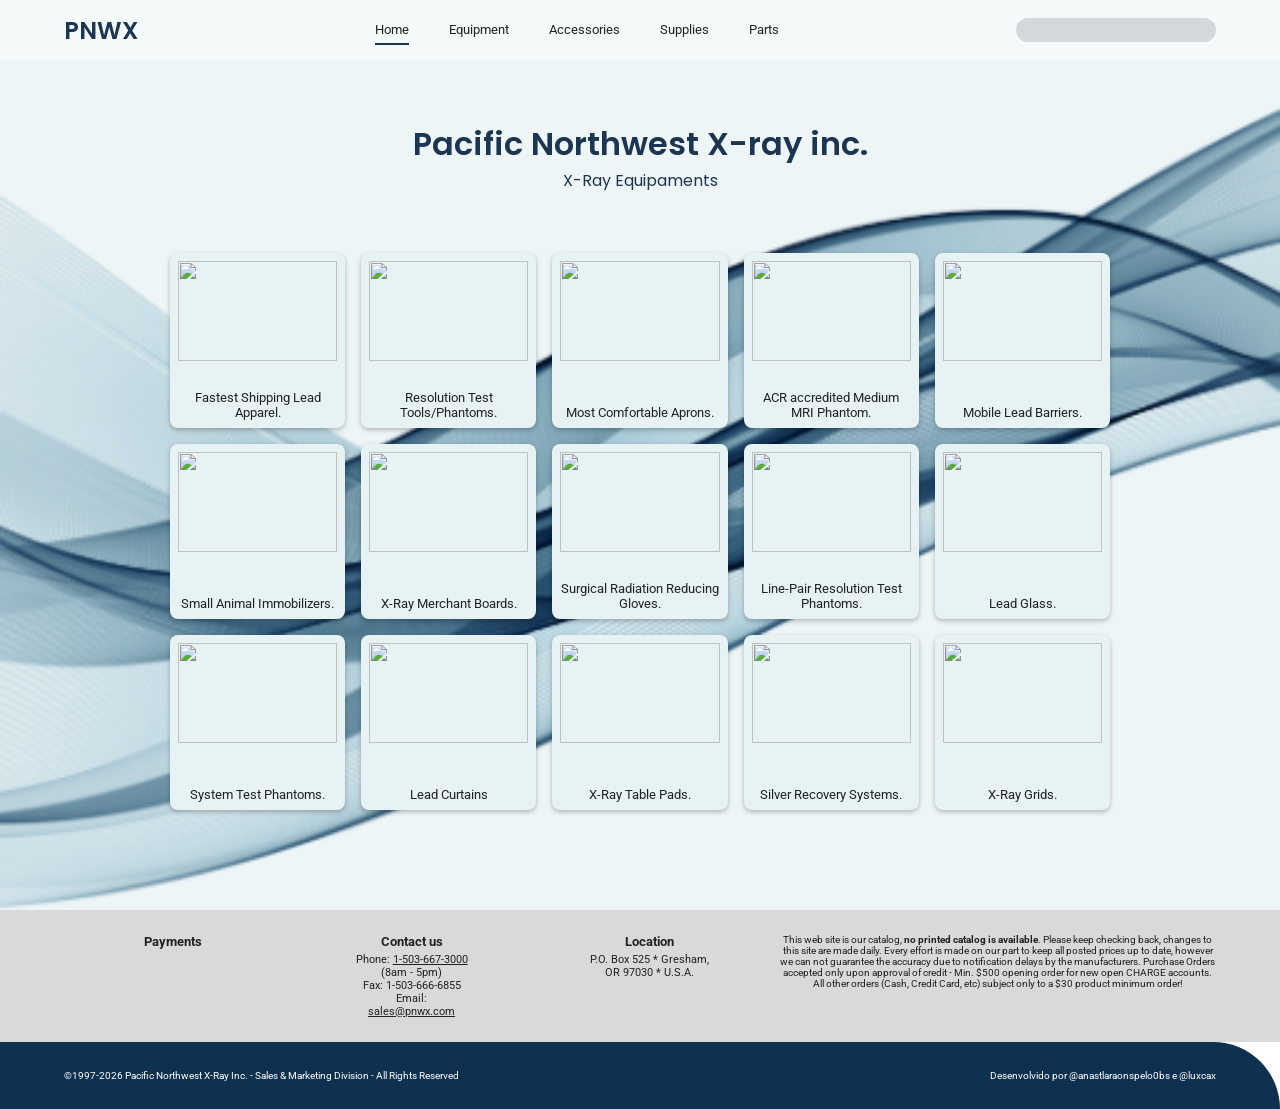
==== index.html @ d196497e "main" ====
<!DOCTYPE html>
<html lang="en">
<head>
<meta charset="UTF-8">
<meta name="viewport" content="width=device-width, initial-scale=1">
<title>Pacific Northwest X-ray inc.</title>
<link rel="preconnect" href="https://fonts.googleapis.com">
<link href="https://fonts.googleapis.com/css2?family=Poppins:wght@400;500;600&family=Roboto:wght@400;500&display=swap" rel="stylesheet">
<link rel="stylesheet" href="style.css">
</head>
<body>
<header>
<a class="logo" href="#">PNWX</a>
<nav>
<a class="ativo" href="#">Home</a>
<a href="#">Equipment</a>
<a href="#">Accessories</a>
<a href="#">Supplies</a>
<a href="#">Parts</a>
</nav>
<input type="search" aria-label="Search">
</header>

<main>
<h1>Pacific Northwest X-ray inc.</h1>
<h2>X-Ray Equipaments</h2>
<section>
<a href="#"><img src="img/1.png" alt="">Fastest Shipping Lead Apparel.</a>
<a href="#"><img src="img/2.png" alt="">Resolution Test Tools/Phantoms.</a>
<a href="#"><img src="img/3.png" alt="">Most Comfortable Aprons.</a>
<a href="#"><img src="img/4.png" alt="">ACR accredited Medium MRI Phantom.</a>
<a href="#"><img src="img/5.png" alt="">Mobile Lead Barriers.</a>
<a href="#"><img src="img/6.png" alt="">Small Animal Immobilizers.</a>
<a href="#"><img src="img/7.png" alt="">X-Ray Merchant Boards.</a>
<a href="#"><img src="img/8.png" alt="">Surgical Radiation Reducing Gloves.</a>
<a href="#"><img src="img/9.png" alt="">Line-Pair Resolution Test Phantoms.</a>
<a href="#"><img src="img/10.png" alt="">Lead Glass.</a>
<a href="#"><img src="img/11.png" alt="">System Test Phantoms.</a>
<a href="#"><img src="img/12.png" alt="">Lead Curtains</a>
<a href="#"><img src="img/13.png" alt="">X-Ray Table Pads.</a>
<a href="#"><img src="img/14.png" alt="">Silver Recovery Systems.</a>
<a href="#"><img src="img/15.png" alt="">X-Ray Grids.</a>
</section>
</main>

<footer>
<div>
<h3>Payments</h3>
</div>
<div>
<h3>Contact us</h3>
<p>Phone: <u>1-503-667-3000</u><br>(8am - 5pm)<br>Fax: 1-503-666-6855<br>Email:<br><u>sales@pnwx.com</u></p>
</div>
<div>
<h3>Location</h3>
<p>P.O. Box 525 * Gresham,<br>OR 97030 * U.S.A.</p>
</div>
<p class="aviso">This web site is our catalog, <b>no printed catalog is available</b>. Please keep checking back, changes to this site are made daily. Every effort is made on our part to keep all posted prices up to date, however we can not guarantee the accuracy due to notification delays by the manufacturers. Purchase Orders accepted only upon approval of credit - Min. $500 opening order for new open CHARGE accounts. All other orders (Cash, Credit Card, etc) subject only to a $30 product minimum order!</p>
</footer>

<div class="rodape">
<span>©1997-2026 Pacific Northwest X-Ray Inc. - Sales &amp; Marketing Division - All Rights Reserved</span>
<span>Desenvolvido por @anastlaraonspelo0bs e @luxcax</span>
</div>
</body>
</html>
---- style.css ----
* { margin: 0; padding: 0; box-sizing: border-box; }
body { font-family: Roboto, sans-serif; color: #222; background: #fff; }
a { color: inherit; text-decoration: none; }

header { display: flex; align-items: center; justify-content: space-between; gap: 24px; padding: 0 5%; height: 60px; background: #f4f9fa; font-size: 13px; }
.logo { font: 600 24px Poppins, sans-serif; color: #1c3550; }
nav { display: flex; gap: 40px; }
nav a { padding: 6px 0; border-bottom: 2px solid transparent; }
nav .ativo { border-color: #1c3550; }
header input { width: 200px; height: 24px; border: 0; border-radius: 12px; background: #d3d8da; padding: 0 12px; }

main { padding: 60px 5% 100px; text-align: center; background: #eef5f7 url("fundo.png") center / cover no-repeat; }
h1 { font: 600 32px Poppins, sans-serif; color: #1c3550; }
h2 { font: 400 16px Poppins, sans-serif; color: #1c3550; margin-bottom: 60px; }

section { display: grid; grid-template-columns: repeat(auto-fit, minmax(150px, 1fr)); gap: 16px; max-width: 940px; margin: 0 auto; }
section a { display: flex; flex-direction: column; align-items: center; justify-content: space-between; gap: 8px; padding: 8px; min-height: 175px; border-radius: 8px; background: #e6f2f3; box-shadow: 0 2px 5px rgba(0, 0, 0, .25); font-size: 13px; }
section img { width: 100%; height: 100px; object-fit: contain; }

footer { display: grid; grid-template-columns: repeat(3, 1fr) 2fr; gap: 20px; align-items: start; padding: 24px 5%; background: #d9d9d9; text-align: center; font-size: 11px; }
footer h3 { font-size: 13px; margin-bottom: 4px; }
.aviso { font-size: 10px; }

.rodape { display: flex; justify-content: space-between; gap: 16px; padding: 28px 5%; background: #0f3150; color: #fff; font-size: 10px; border-top-right-radius: 80px; }

@media (max-width: 700px) {
header { flex-wrap: wrap; height: auto; padding: 12px 5%; }
nav { gap: 16px; order: 3; width: 100%; overflow-x: auto; }
footer { grid-template-columns: 1fr; }
.rodape { flex-direction: column; text-align: center; }
}
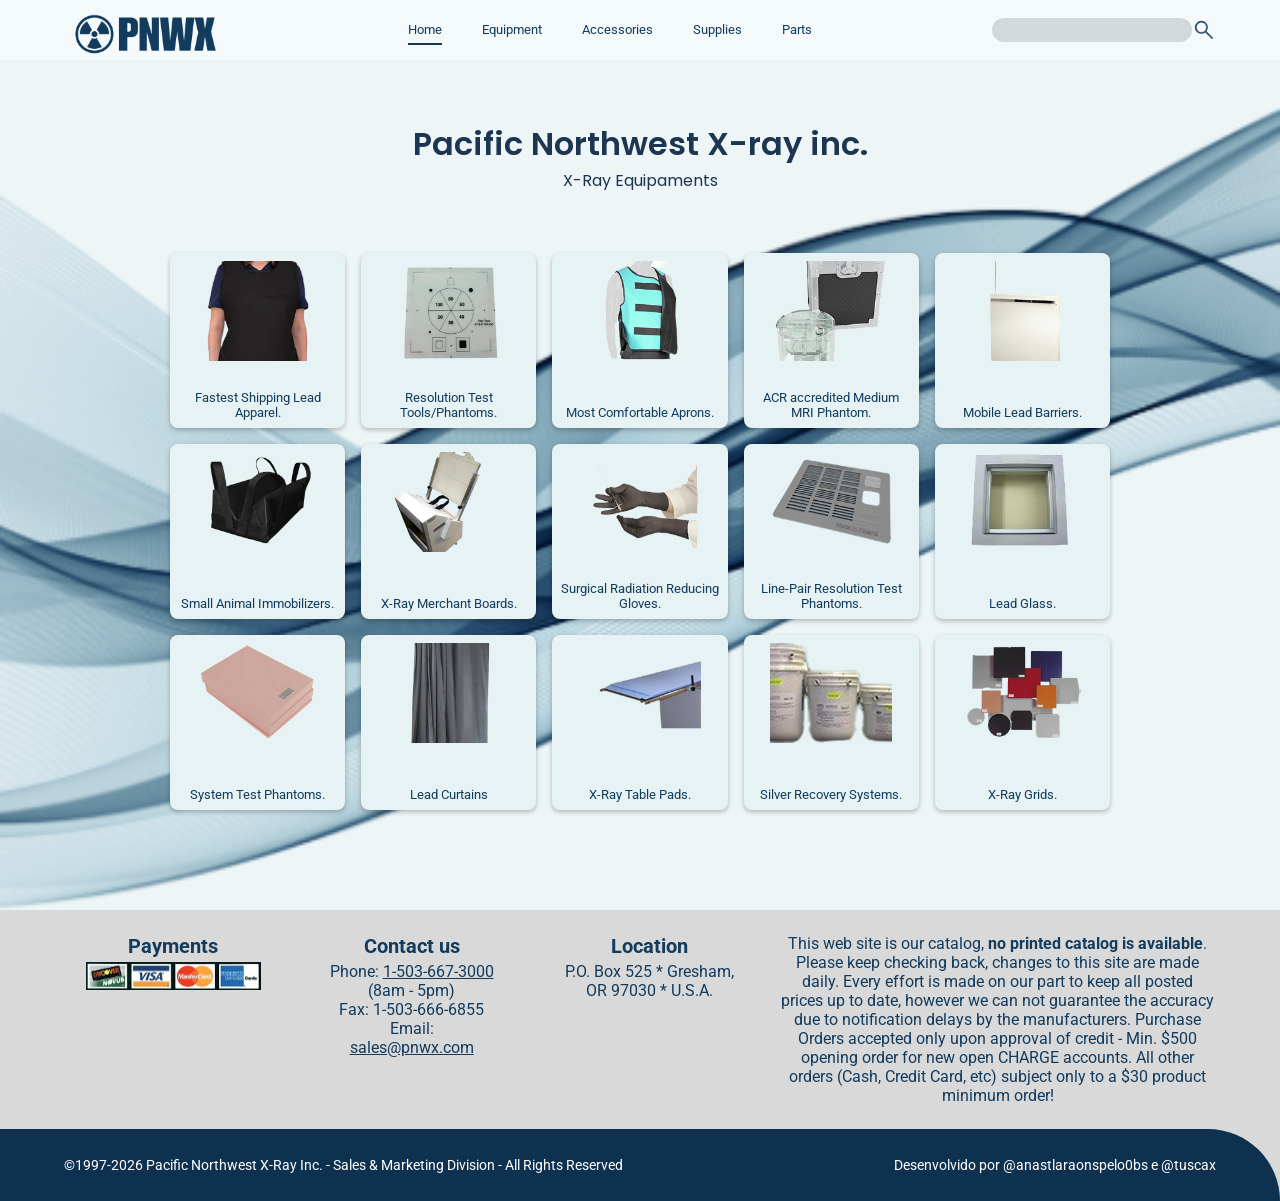
==== commit d3b1bc1d: "ajeitando" ====
--- a/index.html
+++ b/index.html
@@ -10,7 +10,16 @@
 </head>
 <body>
 <header>
-<a class="logo" href="#">PNWX</a>
+<a class="logo" href="#"><svg width="164" height="134" viewBox="0 0 164 134" fill="none" xmlns="http://www.w3.org/2000/svg" xmlns:xlink="http://www.w3.org/1999/xlink">
+<rect y="" width="164" height="164" fill="url(#pattern0_3_2)"/>
+<defs>
+<pattern id="pattern0_3_2" patternContentUnits="objectBoundingBox" width="1" height="1">
+<use xlink:href="#image0_3_2" transform="scale(0.0005)"/>
+</pattern>
+<image id="image0_3_2" width="2000" height="2000" preserveAspectRatio="none" xlink:href="[data-uri]"/>
+</defs>
+</svg>
+</a>
 <nav>
 <a class="ativo" href="#">Home</a>
 <a href="#">Equipment</a>
@@ -18,34 +27,55 @@
 <a href="#">Supplies</a>
 <a href="#">Parts</a>
 </nav>
-<input type="search" aria-label="Search">
+<label for="search"><input type="search" aria-label="Search">
+<svg width="31" height="31" viewBox="0 0 31 31" fill="none" xmlns="http://www.w3.org/2000/svg" xmlns:xlink="http://www.w3.org/1999/xlink">
+<rect width="31" height="31" fill="url(#pattern0_3_24)"/>
+<defs>
+<pattern id="pattern0_3_24" patternContentUnits="objectBoundingBox" width="1" height="1">
+<use xlink:href="#image0_3_24" transform="scale(0.0166667)"/>
+</pattern>
+<image id="image0_3_24" width="60" height="60" preserveAspectRatio="none" xlink:href="[data-uri]"/>
+</defs>
+</svg>
+</label>
 </header>
 
 <main>
 <h1>Pacific Northwest X-ray inc.</h1>
 <h2>X-Ray Equipaments</h2>
 <section>
-<a href="#"><img src="img/1.png" alt="">Fastest Shipping Lead Apparel.</a>
-<a href="#"><img src="img/2.png" alt="">Resolution Test Tools/Phantoms.</a>
-<a href="#"><img src="img/3.png" alt="">Most Comfortable Aprons.</a>
-<a href="#"><img src="img/4.png" alt="">ACR accredited Medium MRI Phantom.</a>
-<a href="#"><img src="img/5.png" alt="">Mobile Lead Barriers.</a>
-<a href="#"><img src="img/6.png" alt="">Small Animal Immobilizers.</a>
-<a href="#"><img src="img/7.png" alt="">X-Ray Merchant Boards.</a>
-<a href="#"><img src="img/8.png" alt="">Surgical Radiation Reducing Gloves.</a>
-<a href="#"><img src="img/9.png" alt="">Line-Pair Resolution Test Phantoms.</a>
-<a href="#"><img src="img/10.png" alt="">Lead Glass.</a>
-<a href="#"><img src="img/11.png" alt="">System Test Phantoms.</a>
-<a href="#"><img src="img/12.png" alt="">Lead Curtains</a>
-<a href="#"><img src="img/13.png" alt="">X-Ray Table Pads.</a>
-<a href="#"><img src="img/14.png" alt="">Silver Recovery Systems.</a>
-<a href="#"><img src="img/15.png" alt="">X-Ray Grids.</a>
+<a href="#"><img src="assets/img1.png" alt="">Fastest Shipping Lead Apparel.</a>
+<a href="#"><img src="assets/img2.png" alt="">Resolution Test Tools/Phantoms.</a>
+<a href="#"><img src="assets/img3.png" alt="">Most Comfortable Aprons.</a>
+<a href="#"><img src="assets/img4.png" alt="">ACR accredited Medium MRI Phantom.</a>
+<a href="#"><img src="assets/img5.png" alt="">Mobile Lead Barriers.</a>
+<a href="#"><img src="assets/img6.png" alt="">Small Animal Immobilizers.</a>
+<a href="#"><img src="assets/img7.png" alt="">X-Ray Merchant Boards.</a>
+<a href="#"><img src="assets/img8.png" alt="">Surgical Radiation Reducing Gloves.</a>
+<a href="#"><img src="assets/img9.png" alt="">Line-Pair Resolution Test Phantoms.</a>
+<a href="#"><img src="assets/img10.png" alt="">Lead Glass.</a>
+<a href="#"><img src="assets/img11.png" alt="">System Test Phantoms.</a>
+<a href="#"><img src="assets/img12.png" alt="">Lead Curtains</a>
+<a href="#"><img src="assets/img13.png" alt="">X-Ray Table Pads.</a>
+<a href="#"><img src="assets/img14.png" alt="">Silver Recovery Systems.</a>
+<a href="#"><img src="assets/img15.png" alt="">X-Ray Grids.</a>
 </section>
 </main>
 
 <footer>
-<div>
+<span class="cinza">
+    <div>
 <h3>Payments</h3>
+<svg width="175" height="28" viewBox="0 0 175 28" fill="none" xmlns="http://www.w3.org/2000/svg" xmlns:xlink="http://www.w3.org/1999/xlink">
+<rect width="175" height="28.0001" fill="url(#pattern0_14_16)"/>
+<defs>
+<pattern id="pattern0_14_16" patternContentUnits="objectBoundingBox" width="1" height="1">
+<use xlink:href="#image0_14_16" transform="scale(0.00400001 0.025)"/>
+</pattern>
+<image id="image0_14_16" width="250" height="40" preserveAspectRatio="none" xlink:href="[data-uri]"/>
+</defs>
+</svg>
+
 </div>
 <div>
 <h3>Contact us</h3>
@@ -56,11 +86,14 @@
 <p>P.O. Box 525 * Gresham,<br>OR 97030 * U.S.A.</p>
 </div>
 <p class="aviso">This web site is our catalog, <b>no printed catalog is available</b>. Please keep checking back, changes to this site are made daily. Every effort is made on our part to keep all posted prices up to date, however we can not guarantee the accuracy due to notification delays by the manufacturers. Purchase Orders accepted only upon approval of credit - Min. $500 opening order for new open CHARGE accounts. All other orders (Cash, Credit Card, etc) subject only to a $30 product minimum order!</p>
+
+</span>
+    <div class="rodape">
+<span>©1997-2026 Pacific Northwest X-Ray Inc. - Sales &amp; Marketing Division - All Rights Reserved</span>
+<span>Desenvolvido por @anastlaraonspelo0bs e @tuscax</span>
+</div>
 </footer>
 
-<div class="rodape">
-<span>©1997-2026 Pacific Northwest X-Ray Inc. - Sales &amp; Marketing Division - All Rights Reserved</span>
-<span>Desenvolvido por @anastlaraonspelo0bs e @luxcax</span>
-</div>
+
 </body>
 </html>
--- a/style.css
+++ b/style.css
@@ -1,12 +1,15 @@
 * { margin: 0; padding: 0; box-sizing: border-box; }
 body { font-family: Roboto, sans-serif; color: #222; background: #fff; }
 a { color: inherit; text-decoration: none; }
+p, h2, h3, a{ color: #123B5D;}
 
 header { display: flex; align-items: center; justify-content: space-between; gap: 24px; padding: 0 5%; height: 60px; background: #f4f9fa; font-size: 13px; }
 .logo { font: 600 24px Poppins, sans-serif; color: #1c3550; }
 nav { display: flex; gap: 40px; }
 nav a { padding: 6px 0; border-bottom: 2px solid transparent; }
 nav .ativo { border-color: #1c3550; }
+label {display: flex; align-items: center;}
+label > svg {width: 24px; height: 24px;}
 header input { width: 200px; height: 24px; border: 0; border-radius: 12px; background: #d3d8da; padding: 0 12px; }
 
 main { padding: 60px 5% 100px; text-align: center; background: #eef5f7 url("fundo.png") center / cover no-repeat; }
@@ -17,15 +20,16 @@
 section a { display: flex; flex-direction: column; align-items: center; justify-content: space-between; gap: 8px; padding: 8px; min-height: 175px; border-radius: 8px; background: #e6f2f3; box-shadow: 0 2px 5px rgba(0, 0, 0, .25); font-size: 13px; }
 section img { width: 100%; height: 100px; object-fit: contain; }
 
-footer { display: grid; grid-template-columns: repeat(3, 1fr) 2fr; gap: 20px; align-items: start; padding: 24px 5%; background: #d9d9d9; text-align: center; font-size: 11px; }
-footer h3 { font-size: 13px; margin-bottom: 4px; }
-.aviso { font-size: 10px; }
+footer {background: #d9d9d9}
+.cinza { display: grid; grid-template-columns: repeat(3, 1fr) 2fr; gap: 20px; align-items: start; padding: 24px 5%; text-align: center; font-size: 16px; }
+footer h3 { font-size: 20px; margin-bottom: 4px; }
+.aviso { font-size: 16px; }
 
-.rodape { display: flex; justify-content: space-between; gap: 16px; padding: 28px 5%; background: #0f3150; color: #fff; font-size: 10px; border-top-right-radius: 80px; }
+.rodape { display: flex; justify-content: space-between; gap: 16px; padding: 28px 5%; background: #0f3150; color: #fff; font-size: 14px; border-top-right-radius: 80px;     }
 
 @media (max-width: 700px) {
 header { flex-wrap: wrap; height: auto; padding: 12px 5%; }
 nav { gap: 16px; order: 3; width: 100%; overflow-x: auto; }
 footer { grid-template-columns: 1fr; }
-.rodape { flex-direction: column; text-align: center; }
+.rodape { flex-direction: column; text-align: center; width: 100%;}
 }
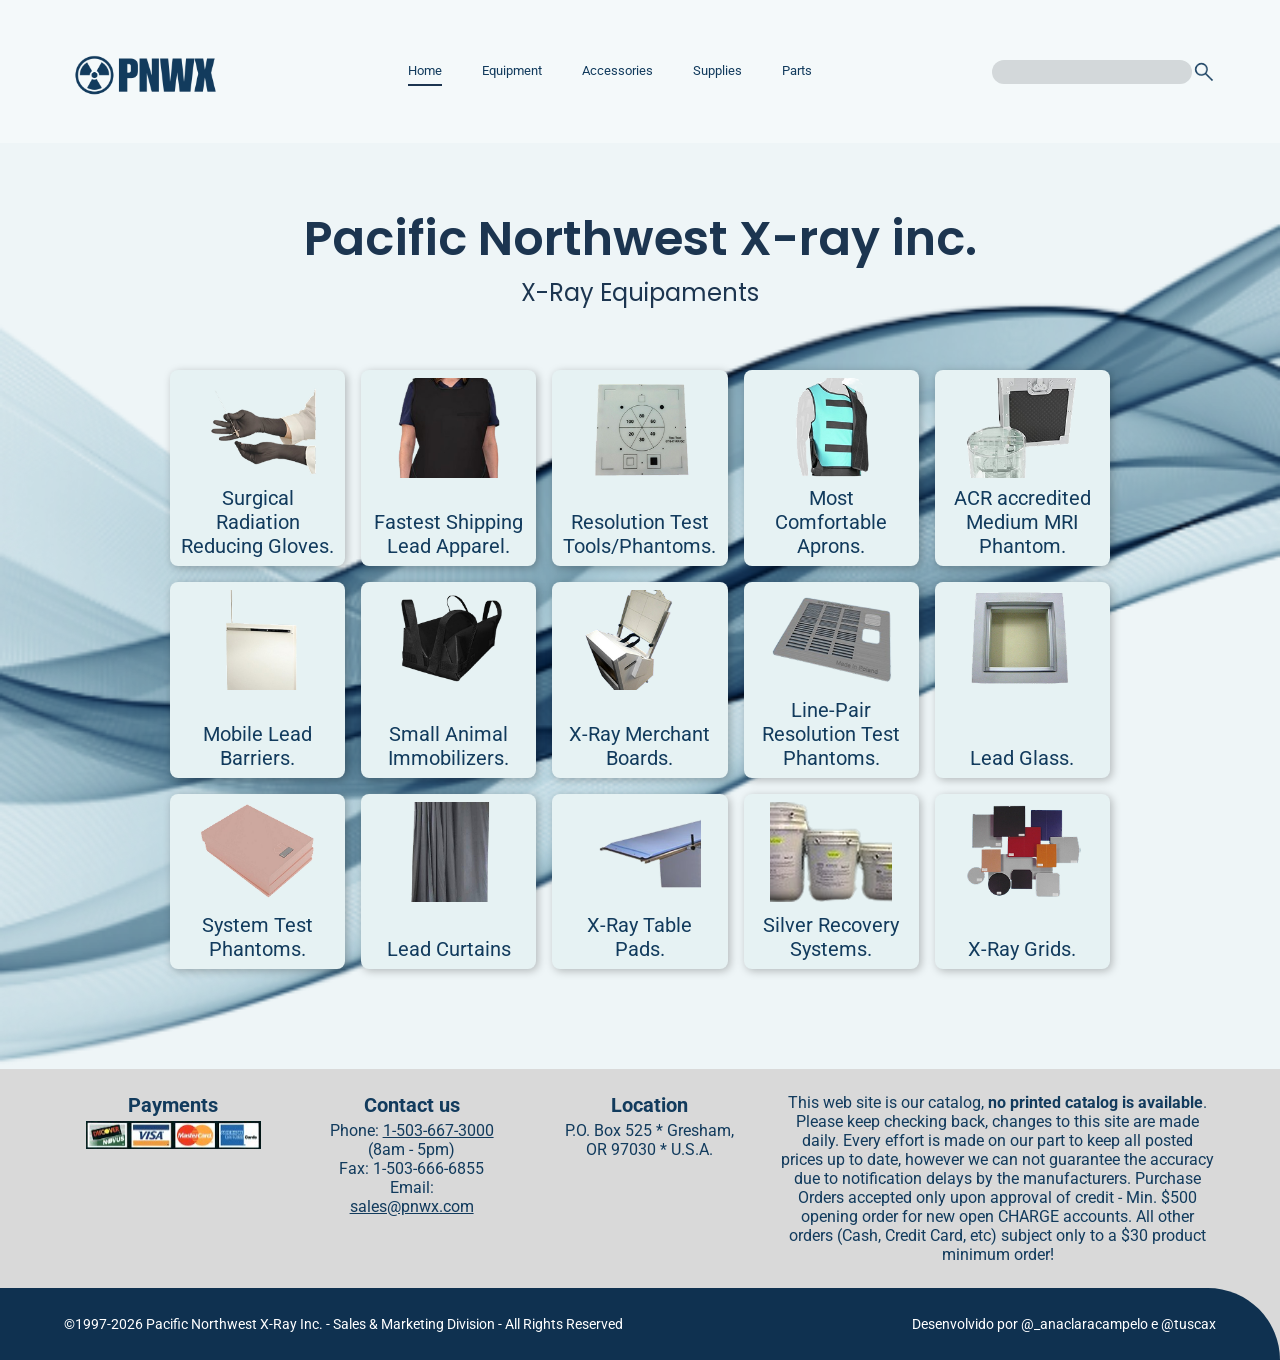
==== commit e306a852: "feature_responsividade" ====
--- a/index.html
+++ b/index.html
@@ -22,7 +22,7 @@
 </a>
 <nav>
 <a class="ativo" href="#">Home</a>
-<a href="#">Equipment</a>
+<a href="equipamentos.html">Equipment</a>
 <a href="#">Accessories</a>
 <a href="#">Supplies</a>
 <a href="#">Parts</a>
@@ -44,6 +44,7 @@
 <h1>Pacific Northwest X-ray inc.</h1>
 <h2>X-Ray Equipaments</h2>
 <section>
+    <a href="equipamentos.html"><img src="assets/img8.png" alt="">Surgical Radiation Reducing Gloves.</a>
 <a href="#"><img src="assets/img1.png" alt="">Fastest Shipping Lead Apparel.</a>
 <a href="#"><img src="assets/img2.png" alt="">Resolution Test Tools/Phantoms.</a>
 <a href="#"><img src="assets/img3.png" alt="">Most Comfortable Aprons.</a>
@@ -51,7 +52,7 @@
 <a href="#"><img src="assets/img5.png" alt="">Mobile Lead Barriers.</a>
 <a href="#"><img src="assets/img6.png" alt="">Small Animal Immobilizers.</a>
 <a href="#"><img src="assets/img7.png" alt="">X-Ray Merchant Boards.</a>
-<a href="#"><img src="assets/img8.png" alt="">Surgical Radiation Reducing Gloves.</a>
+
 <a href="#"><img src="assets/img9.png" alt="">Line-Pair Resolution Test Phantoms.</a>
 <a href="#"><img src="assets/img10.png" alt="">Lead Glass.</a>
 <a href="#"><img src="assets/img11.png" alt="">System Test Phantoms.</a>
@@ -90,7 +91,7 @@
 </span>
     <div class="rodape">
 <span>©1997-2026 Pacific Northwest X-Ray Inc. - Sales &amp; Marketing Division - All Rights Reserved</span>
-<span>Desenvolvido por @anastlaraonspelo0bs e @tuscax</span>
+<span>Desenvolvido por @_anaclaracampelo e @tuscax</span>
 </div>
 </footer>
 
--- a/style.css
+++ b/style.css
@@ -1,35 +1,245 @@
-* { margin: 0; padding: 0; box-sizing: border-box; }
-body { font-family: Roboto, sans-serif; color: #222; background: #fff; }
-a { color: inherit; text-decoration: none; }
-p, h2, h3, a{ color: #123B5D;}
-
-header { display: flex; align-items: center; justify-content: space-between; gap: 24px; padding: 0 5%; height: 60px; background: #f4f9fa; font-size: 13px; }
-.logo { font: 600 24px Poppins, sans-serif; color: #1c3550; }
-nav { display: flex; gap: 40px; }
-nav a { padding: 6px 0; border-bottom: 2px solid transparent; }
-nav .ativo { border-color: #1c3550; }
-label {display: flex; align-items: center;}
-label > svg {width: 24px; height: 24px;}
-header input { width: 200px; height: 24px; border: 0; border-radius: 12px; background: #d3d8da; padding: 0 12px; }
-
-main { padding: 60px 5% 100px; text-align: center; background: #eef5f7 url("fundo.png") center / cover no-repeat; }
-h1 { font: 600 32px Poppins, sans-serif; color: #1c3550; }
-h2 { font: 400 16px Poppins, sans-serif; color: #1c3550; margin-bottom: 60px; }
-
-section { display: grid; grid-template-columns: repeat(auto-fit, minmax(150px, 1fr)); gap: 16px; max-width: 940px; margin: 0 auto; }
-section a { display: flex; flex-direction: column; align-items: center; justify-content: space-between; gap: 8px; padding: 8px; min-height: 175px; border-radius: 8px; background: #e6f2f3; box-shadow: 0 2px 5px rgba(0, 0, 0, .25); font-size: 13px; }
-section img { width: 100%; height: 100px; object-fit: contain; }
-
-footer {background: #d9d9d9}
-.cinza { display: grid; grid-template-columns: repeat(3, 1fr) 2fr; gap: 20px; align-items: start; padding: 24px 5%; text-align: center; font-size: 16px; }
-footer h3 { font-size: 20px; margin-bottom: 4px; }
-.aviso { font-size: 16px; }
-
-.rodape { display: flex; justify-content: space-between; gap: 16px; padding: 28px 5%; background: #0f3150; color: #fff; font-size: 14px; border-top-right-radius: 80px;     }
+* {
+  margin: 0;
+  padding: 0;
+  box-sizing: border-box;
+}
+body {
+  font-family: Roboto, sans-serif;
+  color: #222;
+  background: #fff;
+  overflow-x: hidden;
+}
+a {
+  color: inherit;
+  text-decoration: none;
+}
+img,
+svg {
+  max-width: 100%;
+  height: auto;
+}
+p,
+h2,
+h3,
+a {
+  color: #123b5d;
+}
+
+header {
+  display: flex;
+  align-items: center;
+  justify-content: space-between;
+  gap: 24px;
+  padding: 0 5%;
+  min-height: 60px;
+  background: #f4f9fa;
+  font-size: 13px;
+}
+.logo {
+  font:
+    600 24px Poppins,
+    sans-serif;
+  color: #1c3550;
+}
+nav {
+  display: flex;
+  gap: 40px;
+  flex-wrap: wrap;
+}
+nav a {
+  padding: 6px 0;
+  border-bottom: 2px solid transparent;
+}
+nav .ativo {
+  border-color: #1c3550;
+}
+label {
+  display: flex;
+  align-items: center;
+}
+label > svg {
+  width: 24px;
+  height: 24px;
+}
+header input {
+  width: 200px;
+  max-width: 100%;
+  height: 24px;
+  border: 0;
+  border-radius: 12px;
+  background: #d3d8da;
+  padding: 0 12px;
+}
+
+main {
+  padding: 60px 5% 100px;
+  text-align: center;
+  background: #eef5f7 url("fundo.png") center / cover no-repeat;
+}
+h1 {
+  font:
+    600 48px Poppins,
+    sans-serif;
+  color: #1c3550;
+}
+.main2 h2 {font-weight: 500;}
+h2 {
+  font:
+    400 24px Poppins,
+    sans-serif;
+  color: #1c3550;
+  margin-bottom: 60px;
+}
+
+section {
+  display: grid;
+  grid-template-columns: repeat(auto-fit, minmax(150px, 1fr));
+  gap: 16px;
+  max-width: 940px;
+  margin: 0 auto;
+}
+section a {
+  display: flex;
+  flex-direction: column;
+  align-items: center;
+  justify-content: space-between;
+  gap: 8px;
+  padding: 8px;
+  min-height: 175px;
+  border-radius: 8px;
+  background: #e6f2f3;
+  box-shadow: 2px 2px 8px 0 rgba(0, 0, 0, 0.25);
+  font-size: 20px;
+}
+section img {
+  width: 100%;
+  height: 100px;
+  object-fit: contain;
+}
+.main2 section {display: flex; flex-direction: column;}
+.retangulo {
+  display: flex;
+  flex-direction: column;
+  text-align: left;
+  background-color: #e8f4f5;
+  border-radius: 10px;
+  box-shadow: 2px 2px 8px 0 rgba(0, 0, 0, 0.25);
+  padding: 15px;
+}
+.retangulo > div {
+  display: flex;
+  flex-direction: row;
+  gap: 20px;
+  align-items: start;
+}
+.retangulo img {
+  width: 55%;
+  height: auto;
+  object-fit: cover;
+  flex-shrink: none;
+}
+.retangulo span {
+  display: flex;
+  flex-direction: column;
+  gap: 20px;
+  flex: 1;
+}
+footer {
+  background: #d9d9d9;
+}
+.cinza {
+  display: grid;
+  grid-template-columns: repeat(3, 1fr) 2fr;
+  gap: 20px;
+  align-items: start;
+  padding: 24px 5%;
+  text-align: center;
+  font-size: 16px;
+}
+footer h3 {
+  font-size: 20px;
+  margin-bottom: 4px;
+}
+.aviso {
+  font-size: 16px;
+}
+
+.rodape {
+  display: flex;
+  justify-content: space-between;
+  gap: 16px;
+  padding: 28px 5%;
+  background: #0f3150;
+  color: #fff;
+  font-size: 14px;
+  border-top-right-radius: 80px;
+}
 
 @media (max-width: 700px) {
-header { flex-wrap: wrap; height: auto; padding: 12px 5%; }
-nav { gap: 16px; order: 3; width: 100%; overflow-x: auto; }
-footer { grid-template-columns: 1fr; }
-.rodape { flex-direction: column; text-align: center; width: 100%;}
-}
+  header {
+    flex-wrap: wrap;
+    height: auto;
+    padding: 12px 5%;
+    gap: 12px;
+  }
+
+  nav {
+    gap: 12px 16px;
+    order: 3;
+    width: 100%;
+    justify-content: center;
+    overflow-x: auto;
+  }
+
+  label {
+    margin-left: auto;
+  }
+
+  header input {
+    width: 100%;
+    min-width: 120px;
+  }
+
+  main {
+    padding: 40px 5% 60px;
+  }
+
+  h1 {
+    font-size: clamp(2.2rem, 8vw, 3rem);
+  }
+
+  h2 {
+    margin-bottom: 30px;
+    font-size: clamp(1.5rem, 5vw, 2rem);
+  }
+
+  section {
+    gap: 12px;
+  }
+
+  section a {
+    font-size: 1.1rem;
+    min-height: 150px;
+  }
+
+  .retangulo > div {
+    flex-direction: column;
+  }
+
+  .retangulo img {
+    width: 100%;
+    max-width: 320px;
+    align-self: center;
+  }
+
+  .cinza {
+    grid-template-columns: 1fr;
+  }
+
+  .rodape {
+    flex-direction: column;
+    align-items: center;
+    text-align: center;
+    border-top-right-radius: 0;
+  }
+}
